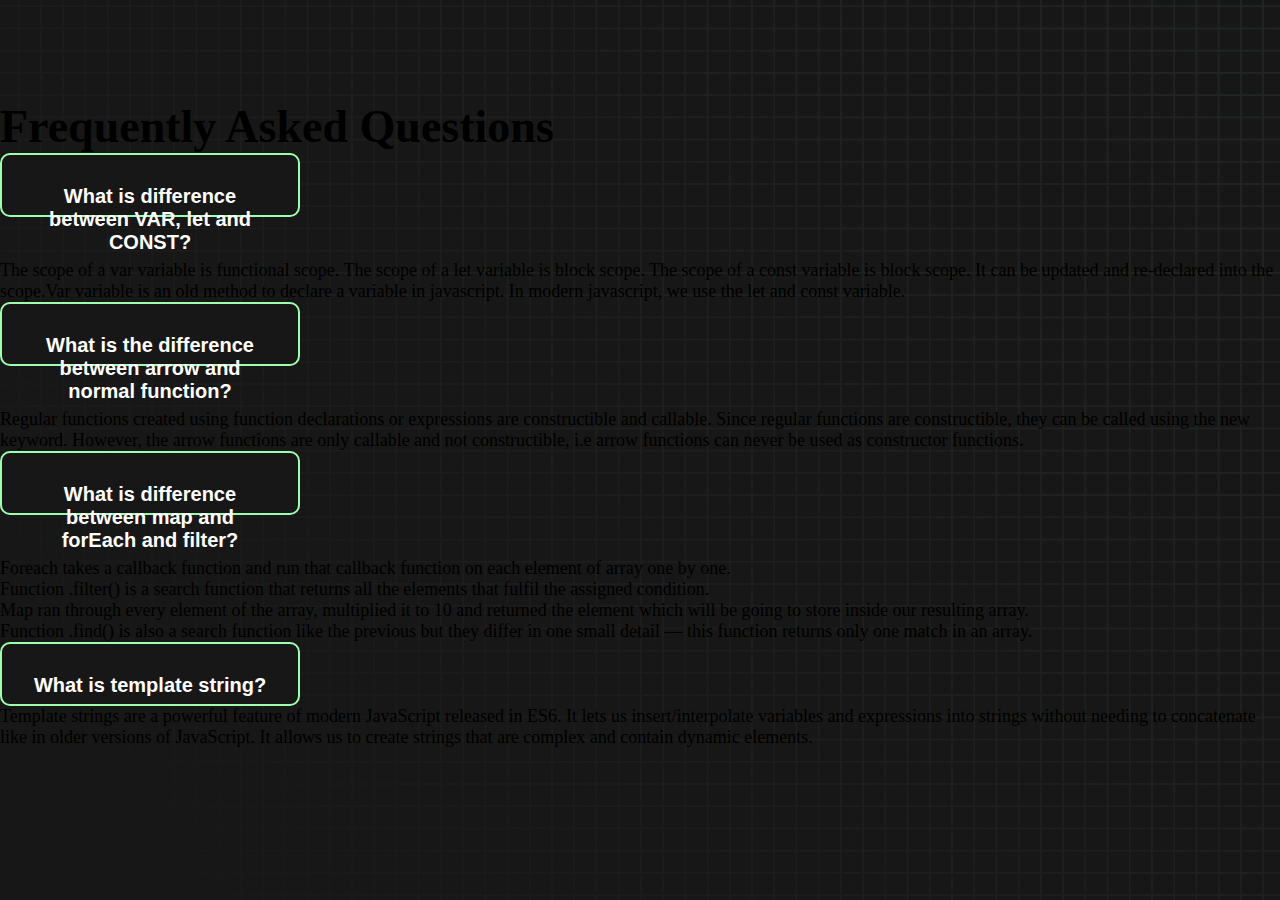
==== blog.html @ 61237e54 "blog part added" ====
<!DOCTYPE html>
<html lang="en">
<head>
    <meta charset="UTF-8">
    <meta http-equiv="X-UA-Compatible" content="IE=edge">
    <meta name="viewport" content="width=device-width, initial-scale=1.0">
    <title>Question Explore</title>
    <link rel="preconnect" href="https://fonts.googleapis.com">
    <link rel="preconnect" href="https://fonts.gstatic.com" crossorigin>
    <link href="https://fonts.googleapis.com/css2?family=Poppins:wght@300;400;500;600;700&display=swap" rel="stylesheet">
    <link href="https://cdn.jsdelivr.net/npm/bootstrap@5.2.0/dist/css/bootstrap.min.css" rel="stylesheet" integrity="sha384-gH2yIJqKdNHPEq0n4Mqa/HGKIhSkIHeL5AyhkYV8i59U5AR6csBvApHHNl/vI1Bx" crossorigin="anonymous">
    <link rel="stylesheet" href="./styles.css">
</head>
<body>
    

  <main>
    <section id="faq-part">
      <div class="container">
          <div class="title-part">
              <h2 class="text-center text-white mt-4 mb-4">Frequently Asked Questions</h2>
          </div>
          <div class="faq w-75 mx-auto">
              <div class="accordion" id="accordionExample">
                  <div class="accordion-item">
                    <h2 class="accordion-header" id="headingOne">
                      <button class="accordion-button" type="button" data-bs-toggle="collapse" data-bs-target="#collapseOne" aria-expanded="true" aria-controls="collapseOne">
                        What is difference between VAR, let and CONST?

                      </button>
                    </h2>
                    <div id="collapseOne" class="accordion-collapse collapse show" aria-labelledby="headingOne" data-bs-parent="#accordionExample">
                      <div class="accordion-body">
                        <p>The scope of a var variable is functional scope. The scope of a let variable is block scope. The scope of a const variable is block scope. It can be updated and re-declared into the scope.Var variable is an old method to declare a variable in javascript. In modern javascript, we use the let and const variable.</p>
                      </div>
                    </div>
                  </div>
                  <div class="accordion-item">
                    <h2 class="accordion-header" id="headingTwo">
                      <button class="accordion-button collapsed" type="button" data-bs-toggle="collapse" data-bs-target="#collapseTwo" aria-expanded="false" aria-controls="collapseTwo">
                        What is the difference between arrow and normal function?
                      </button>
                    </h2>
                    <div id="collapseTwo" class="accordion-collapse collapse" aria-labelledby="headingTwo" data-bs-parent="#accordionExample">
                      <div class="accordion-body">
                        <p>Regular functions created using function declarations or expressions are constructible and callable. Since regular functions are constructible, they can be called using the new keyword. However, the arrow functions are only callable and not constructible, i.e arrow functions can never be used as constructor functions.</p>
                      </div>
                    </div>
                  </div>
                  <div class="accordion-item">
                    <h2 class="accordion-header" id="headingThree">
                      <button class="accordion-button collapsed" type="button" data-bs-toggle="collapse" data-bs-target="#collapseThree" aria-expanded="false" aria-controls="collapseThree">
                        What is difference between map and forEach and filter?
                      </button>
                    </h2>
                    <div id="collapseThree" class="accordion-collapse collapse" aria-labelledby="headingThree" data-bs-parent="#accordionExample">
                      <div class="accordion-body">
                        <p>Foreach takes a callback function and run that callback function on each element of array one by one.</p>
                        <p>Function .filter() is a search function that returns all the elements that fulfil the assigned condition.</p>
                        <p>Map ran through every element of the array, multiplied it to 10 and returned the element which will be going to store inside our resulting array.</p>
                        <p>Function .find() is also a search function like the previous but they differ in one small detail — this function returns only one match in an array. </p>
                      </div>
                    </div>
                  </div>
                  <div class="accordion-item">
                    <h2 class="accordion-header" id="headingFour">
                      <button class="accordion-button collapsed" type="button" data-bs-toggle="collapse" data-bs-target="#collapseFour" aria-expanded="false" aria-controls="collapseFour">
                        What is template string?
                      </button>
                    </h2>
                    <div id="collapseFour" class="accordion-collapse collapse" aria-labelledby="headingFour" data-bs-parent="#accordionExample">
                      <div class="accordion-body">
                        <p>Template strings are a powerful feature of modern JavaScript released in ES6. It lets us insert/interpolate variables and expressions into strings without needing to concatenate like in older versions of JavaScript. It allows us to create strings that are complex and contain dynamic elements.</p>
                      </div>
                    </div>
                  </div>
                </div>
          </div>
          </div>
      </div>
    </section>
  </main>







    <!-- script--------------- -->
    <script src="https://cdn.jsdelivr.net/npm/bootstrap@5.2.0/dist/js/bootstrap.bundle.min.js" integrity="sha384-A3rJD856KowSb7dwlZdYEkO39Gagi7vIsF0jrRAoQmDKKtQBHUuLZ9AsSv4jD4Xa" crossorigin="anonymous"></script>
    <script src="./js/script.js"></script>
</body>
</html>
---- styles.css ----
* {
  padding: 0;
  margin: 0;
  box-sizing: border-box;
}

body {
  background-image: url("./bg.png");
  background-size: cover;
  background-position: left top;
  font-family: "Zilla Slab", serif;
}

.box-container {
  width: 70%;
  margin: 0 auto;
}

#question {
  height: 100px;
  display: flex;
  align-items: center;
  justify-content: center;
  color: white;
  font-size: 25px;
  border-radius: 15px;
  background: rgb(255, 255, 255);
  background: linear-gradient(
    92.49deg,
    rgba(255, 255, 255, 0.1) 0.18%,
    rgba(255, 255, 255, 0.05) 99.85%
  );
  backdrop-filter: blur(5px);
  margin-bottom: 30px;
}

#display {
  height: 100px;
  display: flex;
  flex-wrap: wrap;
  align-items: center;
  padding-left: 5rem;
  color: white;
  font-size: 32px;
  background-color: #171717;
  border: 2px solid #9dffad;
  border-radius: 15px;
}

#countdown {
  position: fixed;
  height: 100vh;
  width: 100vw;
  background-color: rgba(0, 0, 0, 0.8);
  top: 0;
  left: 0;
  display: flex;
  align-items: center;
  justify-content: center;
  font-size: 3rem;
  color: white;
  display: none;
}
#result {
  position: fixed;
  top: 50%; 
  left: 50%;
  transform: translate(-50%, -50%);
  height: 250px;
  width: 400px;
  background-color: #171717;
  border-radius: 15px;
  border: 2px solid #9dffad;
  color: white;
  text-align: center;
  padding: 2rem;
}
#show-time{
  text-align: center;
  color: white;
  margin: 10px 0;
}

.green {
  color: #9dffad;
}
.red {
  color: #eb6565;
}
.bold {
  font-weight: 700;
}
.inactive {
  border: 2px solid white !important;
}
.hidden {
  display: none;
}
.title {
  text-align: center;
  color: white;
  margin: 20px 0;
}

.divider-container {
  height: 80px;
  display: flex;
  justify-content: center;
  align-items: center;
  gap: 15px;
  margin: 0 auto;
}

.line {
  height: 2px;
  background: white;
  width: 100%;
}

.title2 {
  color: white;
  display: block;
}

.buttons {
  display: flex;
  justify-content: center;
  margin: 30px 0;
}
button {
  padding: 10px 20px;
  border: none;
  font-size: 16px;
  font-weight: bold;
  width: 300px;
  height: 50px;
  color: white;
  background-color: #171717;
  border-radius: 10px;
  border: 2px solid #9dffad;
  cursor: pointer;
}

#histories {
  display: grid;
  grid-template-columns: repeat(3 , 1fr);
  grid-gap: 20px;
  justify-content: space-around;
  margin-bottom: 40px;
}

.card {
  width: 100%;
  height: 100%;
  padding: 50px;
  display: flex;
  flex-direction: column;
  text-align: center;
  justify-content: space-between;
  align-items: center;
  padding: 20px 30px;
  color: white;
  border-radius: 15px;
  background: rgb(255, 255, 255);
  background: linear-gradient(
    92.49deg,
    rgba(255, 255, 255, 0.1) 0.18%,
    rgba(255, 255, 255, 0.05) 99.85%
  );
  backdrop-filter: blur(5px);
  margin-bottom: 30px;
}

#modal-background {
  background: rgb(255, 255, 255);
  background: linear-gradient(
    92.49deg,
    rgba(255, 255, 255, 0.1) 0.18%,
    rgba(255, 255, 255, 0.05) 99.85%
  );
  backdrop-filter: blur(5px);
  height: 100vh;
  width: 100%;
  position: fixed;
  top: 0;
}
#faq-part{
  margin-top: 100px;
}
#faq-part h2{
  font-size: 46px;
}
.accordion-button {
  font-size: 20px;
  padding: 30px;
}
.accordion-body p{
  font-size: 18px;
}
@media only screen and (max-width: 700px) {
  #question{
    text-align: center;
    padding: 0 5px;
  }
  #display{
    padding-left: 10px;
  }
  .box-container {
    padding: 0 20px;
    width: 100%;
  }
  #histories {
    grid-template-columns: repeat(1 , 1fr);
}
}
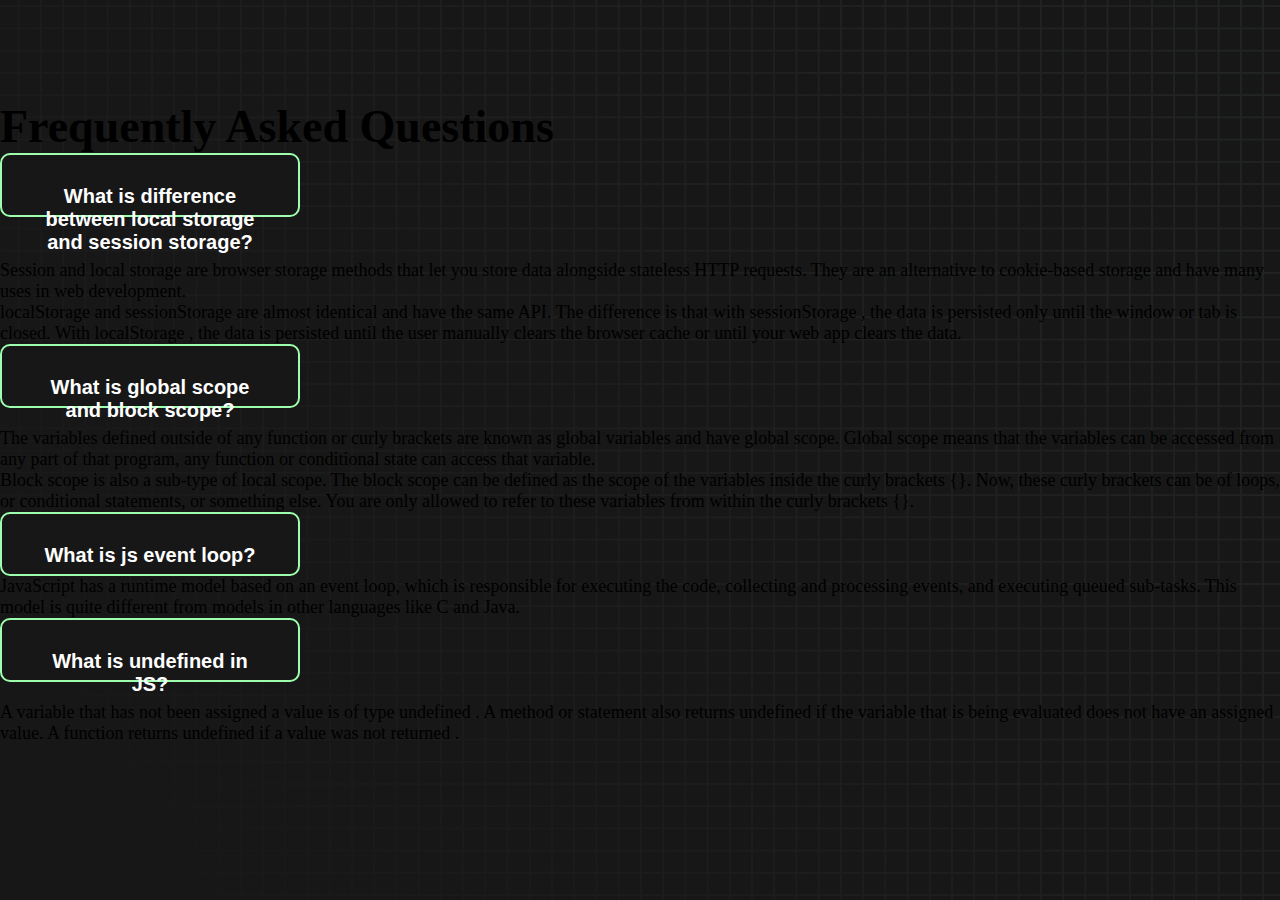
==== commit def34599: "qus added" ====
--- a/blog.html
+++ b/blog.html
@@ -25,52 +25,51 @@
                   <div class="accordion-item">
                     <h2 class="accordion-header" id="headingOne">
                       <button class="accordion-button" type="button" data-bs-toggle="collapse" data-bs-target="#collapseOne" aria-expanded="true" aria-controls="collapseOne">
-                        What is difference between VAR, let and CONST?
+                        What is difference between local storage and session storage?
 
                       </button>
                     </h2>
                     <div id="collapseOne" class="accordion-collapse collapse show" aria-labelledby="headingOne" data-bs-parent="#accordionExample">
                       <div class="accordion-body">
-                        <p>The scope of a var variable is functional scope. The scope of a let variable is block scope. The scope of a const variable is block scope. It can be updated and re-declared into the scope.Var variable is an old method to declare a variable in javascript. In modern javascript, we use the let and const variable.</p>
+                        <p>Session and local storage are browser storage methods that let you store data alongside stateless HTTP requests. They are an alternative to cookie-based storage and have many uses in web development.</p>
+                        <p>localStorage and sessionStorage are almost identical and have the same API. The difference is that with sessionStorage , the data is persisted only until the window or tab is closed. With localStorage , the data is persisted until the user manually clears the browser cache or until your web app clears the data.</p>
                       </div>
                     </div>
                   </div>
                   <div class="accordion-item">
                     <h2 class="accordion-header" id="headingTwo">
                       <button class="accordion-button collapsed" type="button" data-bs-toggle="collapse" data-bs-target="#collapseTwo" aria-expanded="false" aria-controls="collapseTwo">
-                        What is the difference between arrow and normal function?
+                        What is global scope and block scope?
                       </button>
                     </h2>
                     <div id="collapseTwo" class="accordion-collapse collapse" aria-labelledby="headingTwo" data-bs-parent="#accordionExample">
                       <div class="accordion-body">
-                        <p>Regular functions created using function declarations or expressions are constructible and callable. Since regular functions are constructible, they can be called using the new keyword. However, the arrow functions are only callable and not constructible, i.e arrow functions can never be used as constructor functions.</p>
+                        <p>The variables defined outside of any function or curly brackets are known as global variables and have global scope. Global scope means that the variables can be accessed from any part of that program, any function or conditional state can access that variable.</p>
+                        <p>Block scope is also a sub-type of local scope. The block scope can be defined as the scope of the variables inside the curly brackets {}. Now, these curly brackets can be of loops, or conditional statements, or something else. You are only allowed to refer to these variables from within the curly brackets {}.</p>
                       </div>
                     </div>
                   </div>
                   <div class="accordion-item">
                     <h2 class="accordion-header" id="headingThree">
                       <button class="accordion-button collapsed" type="button" data-bs-toggle="collapse" data-bs-target="#collapseThree" aria-expanded="false" aria-controls="collapseThree">
-                        What is difference between map and forEach and filter?
+                        What is js event loop?
                       </button>
                     </h2>
                     <div id="collapseThree" class="accordion-collapse collapse" aria-labelledby="headingThree" data-bs-parent="#accordionExample">
                       <div class="accordion-body">
-                        <p>Foreach takes a callback function and run that callback function on each element of array one by one.</p>
-                        <p>Function .filter() is a search function that returns all the elements that fulfil the assigned condition.</p>
-                        <p>Map ran through every element of the array, multiplied it to 10 and returned the element which will be going to store inside our resulting array.</p>
-                        <p>Function .find() is also a search function like the previous but they differ in one small detail — this function returns only one match in an array. </p>
+                        <p>JavaScript has a runtime model based on an event loop, which is responsible for executing the code, collecting and processing events, and executing queued sub-tasks. This model is quite different from models in other languages like C and Java.</p>
                       </div>
                     </div>
                   </div>
                   <div class="accordion-item">
                     <h2 class="accordion-header" id="headingFour">
                       <button class="accordion-button collapsed" type="button" data-bs-toggle="collapse" data-bs-target="#collapseFour" aria-expanded="false" aria-controls="collapseFour">
-                        What is template string?
+                        What is undefined in JS?
                       </button>
                     </h2>
                     <div id="collapseFour" class="accordion-collapse collapse" aria-labelledby="headingFour" data-bs-parent="#accordionExample">
                       <div class="accordion-body">
-                        <p>Template strings are a powerful feature of modern JavaScript released in ES6. It lets us insert/interpolate variables and expressions into strings without needing to concatenate like in older versions of JavaScript. It allows us to create strings that are complex and contain dynamic elements.</p>
+                        <p>A variable that has not been assigned a value is of type undefined . A method or statement also returns undefined if the variable that is being evaluated does not have an assigned value. A function returns undefined if a value was not returned .</p>
                       </div>
                     </div>
                   </div>
